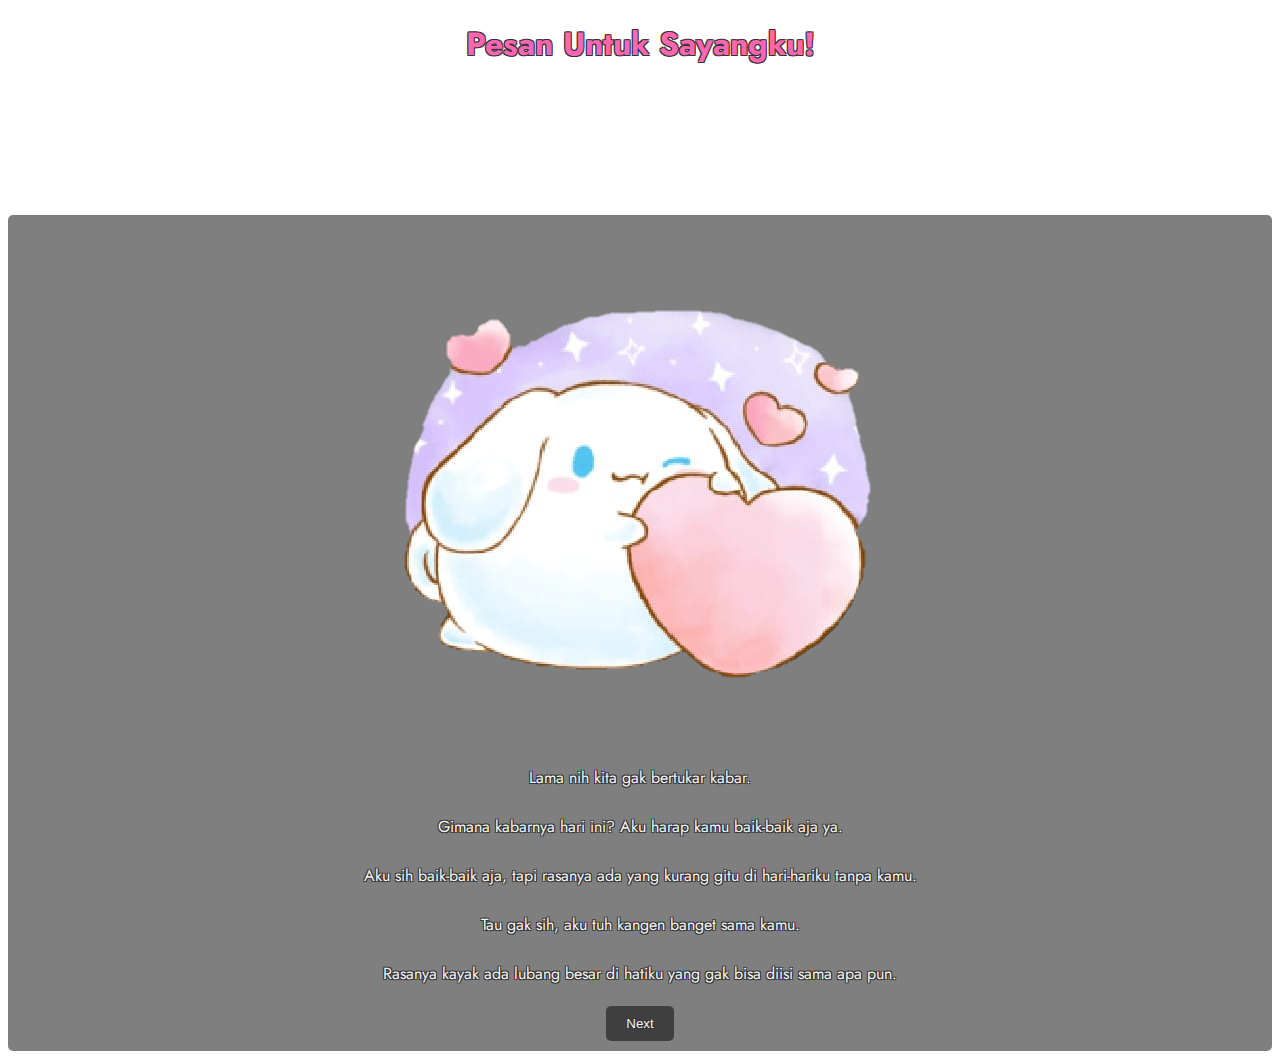
==== pesan.html @ e86bdc5e "new" ====
<!DOCTYPE html>
<html lang="en">
<head>
    <meta charset="UTF-8">
    <meta name="viewport" content="width=device-width, initial-scale=1.0">
    <title>Pesan Untuk Orang Spesial</title>
    <link rel="preconnect" href="https://fonts.googleapis.com">
    <link rel="preconnect" href="https://fonts.gstatic.com" crossorigin>
    <link href="https://fonts.googleapis.com/css2?family=Jost:wght@500&display=swap" rel="stylesheet">
    <link rel="stylesheet" href="styles.css">
</head>
<body>

<div id="container">
    <h1>Pesan Untuk Sayangku!</h1>
    <div id="messageContainer" class="container">
        <div id="pesan1" class="pesan">
            <img class="sticker" src="1712618031088.png" alt="Sticker or GIF">
            <p>Lama nih kita gak bertukar kabar. 
            <p>Gimana kabarnya hari ini? Aku harap kamu baik-baik aja ya.</p>
            <p>Aku sih baik-baik aja, tapi rasanya ada yang kurang gitu di hari-hariku tanpa kamu.</p>
            <p>Tau gak sih, aku tuh kangen banget sama kamu.</p>
            <p>Rasanya kayak ada lubang besar di hatiku yang gak bisa diisi sama apa pun.</p>
            <button onclick="tampilkanPesan(2)">Next</button>
        </div>
        <div id="pesan2" class="pesan" style="display: none;">
            <p>Setiap pagi, pas aku bangun tidur, yang pertama kali terlintas di benakku adalah wajah cantikmu.</p>
            <p>Aku masih inget banget gimana senyum kamu yang menawan itu bisa bikin hatiku meleleh.</p>
            <p>Aku kangen banget sama ketawamu yang lucu, yang selalu bisa bikin aku lupa sama semua masalahku.</p>
            <p>Aku kangen sama pipimu yang gemesin, yang selalu ingin aku cubit.</p>
            <p>Aku kangen sama semua hal tentang kamu, dari ujung rambut sampe ujung kaki.</p>
            <button onclick="tampilkanPesan(3)">Next</button>
        </div>
        <div id="pesan3" class="pesan" style="display: none;">
            <p>Setiap menit, setiap detik, rasanya kayak berabad-abad kalo gak ada kamu.</p>
            <p>Waktu terasa begitu lambat dan membosankan tanpamu.</p>
            <p>Aku gak bisa fokus ngerjain apa pun, soalnya yang ada di pikiran aku cuma kamu.</p>
            <p>Kamu tuh kayak oksigen buat aku.</p>
            <p>Gak bisa hidup tanpamu.</p>
            <button onclick="tampilkanPesan(4)">Next</button>
        </div>
        <div id="pesan4" class="pesan" style="display: none;">
            <p>Setiap aku liat langit, aku selalu inget sama kamu.</p>
            <p>Soalnya, senyuman kamu tuh secerah langit biru.</p>
            <p>Setiap aku liat bunga, aku selalu inget sama kamu.</p>
            <p>Soalnya, kecantikan kamu tuh melebihi indahnya bunga-bunga.</p>
            <button onclick="tampilkanPesan(5)">Next</button>
        </div>
        <div id="pesan5" class="pesan" style="display: none;">
            <p>Sayang, kamu tuh selalu ada di pikiran aku. 
            <p>Dari pagi sampe malam, dari bangun tidur sampe mimpi indah yang ada di pikiran aku cuma kamu.</p>
            <p>Aku gak tau gimana cara ngungkapin rasa kangen aku ini.</p>
            <p>Rasanya kayak semua kata-kata di dunia gak cukup untuk ngegambarin gimana kangennya aku sama kamu.</p>
            <button onclick="tampilkanPesan(6)">Next</button>
        </div>
        <div id="pesan6" class="pesan" style="display: none;">
            <p>Yang aku tau, aku sayang banget sama kamu. 
            <p>Aku cinta banget sama kamu.</p>
            <p>Cintaku sama kamu tuh kayak laut, yang gak ada ujungnya.</p>
            <p>Cintaku sama kamu tuh kayak gunung, yang gak pernah runtuh.</p>
            <p>Cintaku sama kamu tuh kayak langit, yang gak pernah pudar.</p>
            <button onclick="tampilkanPesan(7)">Next</button>
        </div>
        <div id="pesan7" class="pesan" style="display: none;">
            <p>Dan aku gak sabar buat ketemu sama kamu lagi.</p>
            <p>Aku pengen cepet-cepet ngelihat wajah cantikmu, ngerasain pelukan hangatmu, dan ngedengerin suara merdumu.</p>
            <p>Aku udah gak tahan lagi buat jauh-jauh dari kamu.</p>
            <button onclick="tampilkanPesan(8)">Next</button>
        </div>
        <div id="pesan8" class="pesan" style="display: none;">
            <p>Aku tau, mungkin aku gak selalu bisa bikin kamu bahagia.</p>
            <p>Tapi, percayalah, kamu selalu jadi orang yang paling spesial di hatiku.</p>
            <p>Kamu adalah cinta sejatiku, dan aku gak mau kehilangan kamu.</p>
            <p>Aku janji, aku bakal selalu setia dan jaga kamu.</p>
            <p>Aku bakal selalu ada buat kamu, di saat senang maupun di saat susah.</p>
            <button onclick="tampilkanPesan(9)">Next</button>
        </div>
        <div id="pesan9" class="pesan" style="display: none;">
            <p>Sebentar lagi kita bakal ketemu, kan?</p>
            <button onclick="tampilkanPesan(11, true)">Iya</button>
            <button onclick="tampilkanPesan(10, false)">Tidak</button>
        </div>
        <div id="pesan10" class="pesan" style="display: none;">
            <img class="sticker" src="sedih.jpeg" alt="Sticker or GIF">
            <h2>Udah gak ada feeling lagi ya sama aku?</h2>
            <p>Tapi gak apa-apa, aku akan tetap setia sama kamu.</p>
            <p>Aku harap perasaanmu cepet balik lagi ke aku.</p>
            <p>Tetap semangat ya!</p>
        </div>
        <div id="pesan11" class="pesan" style="display: none;">
            <img class="sticker" src="happy.jpeg" alt="Sticker or GIF">
            <h3>Aku gak sabar banget buat ngelihat kamu lagi.</h3>
            <p>Aku janji, aku bakal selalu setia dan jaga kamu.</p>
        </div>
    </div>
</div>

<script src="script.js"></script>

</body>
</html>
---- styles.css ----
body {
    font-family: 'Jost', sans-serif; /* Menggunakan font 'Jost' */
    background: url('bg.png');
    background-repeat: no-repeat;
    background-size: cover;
    color: whitesmoke; /* warna teks */
    text-align: center;
}

h1 {
    color: #ff66b2; /* warna teks judul */
    padding-bottom: 10%;
    text-shadow: 
    -1px -1px 0 #333,  
     1px -1px 0 #333,
    -1px  1px 0 #333,
     1px  1px 0 #333; /* Outline */
}

h2 {
    color: #ffffff; /* warna teks judul */
    font-size: 200%;
    text-shadow: 
    -1px -1px 0 #333,  
     1px -1px 0 #333,
    -1px  1px 0 #333,
     1px  1px 0 #333; /* Outline */
}

h3 {
    color: #ffffff; /* warna teks judul */
    font-size: 200%;
    text-shadow: 
    -1px -1px 0 #333,  
     1px -1px 0 #333,
    -1px  1px 0 #333,
     1px  1px 0 #333; /* Outline */
}


.pesan {
    padding: 10px 5%;
}

.pesan p {
    padding: 5px;
}

#messageContainer {
    border-radius: 5px;
    background: linear-gradient(145deg, rgba(0, 0, 0, 0.5), rgba(0, 0, 0, 0.5)); /* Gunakan nilai alpha 0.5 untuk 50% transparansi */
    text-shadow: 
    -1px -1px 0 #333,  
     1px -1px 0 #333,
    -1px  1px 0 #333,
     1px  1px 0 #333; /* Outline */
}

button {
    background: linear-gradient(145deg, rgba(0, 0, 0, 0.5), rgba(0, 0, 0, 0.5)); /* Gunakan nilai alpha 0.5 untuk 50% transparansi */
    color: whitesmoke; /* warna teks tombol */
    text-shadow: 
    -1px -1px 0 #333,  
     1px -1px 0 #333,
    -1px  1px 0 #333,
     1px  1px 0 #333; /* Outline */
    transform: translateX(-0%); /* Geser tombol sejauh setengah lebarnya ke kiri */
    padding: 10px 20px;
    border: none;
    cursor: pointer;
    border-radius: 5px;
}

a {
    background-color: #333;
    display: inline-block;
    padding: 5px 10px;
    color: rgb(255, 0, 0);
    border-radius: 5px;
}


button:hover {
    background-color: black;
    color: whitesmoke;
}

button:focus {
    outline: none;
}
.sticker {
    max-width: 50%;
    height: auto;
    margin-bottom: 2px;
}

@media screen and (orientation: portrait) {
    iframe,
    object,
    embed {
      width: 100%;
      height: 100%;
    }
  }
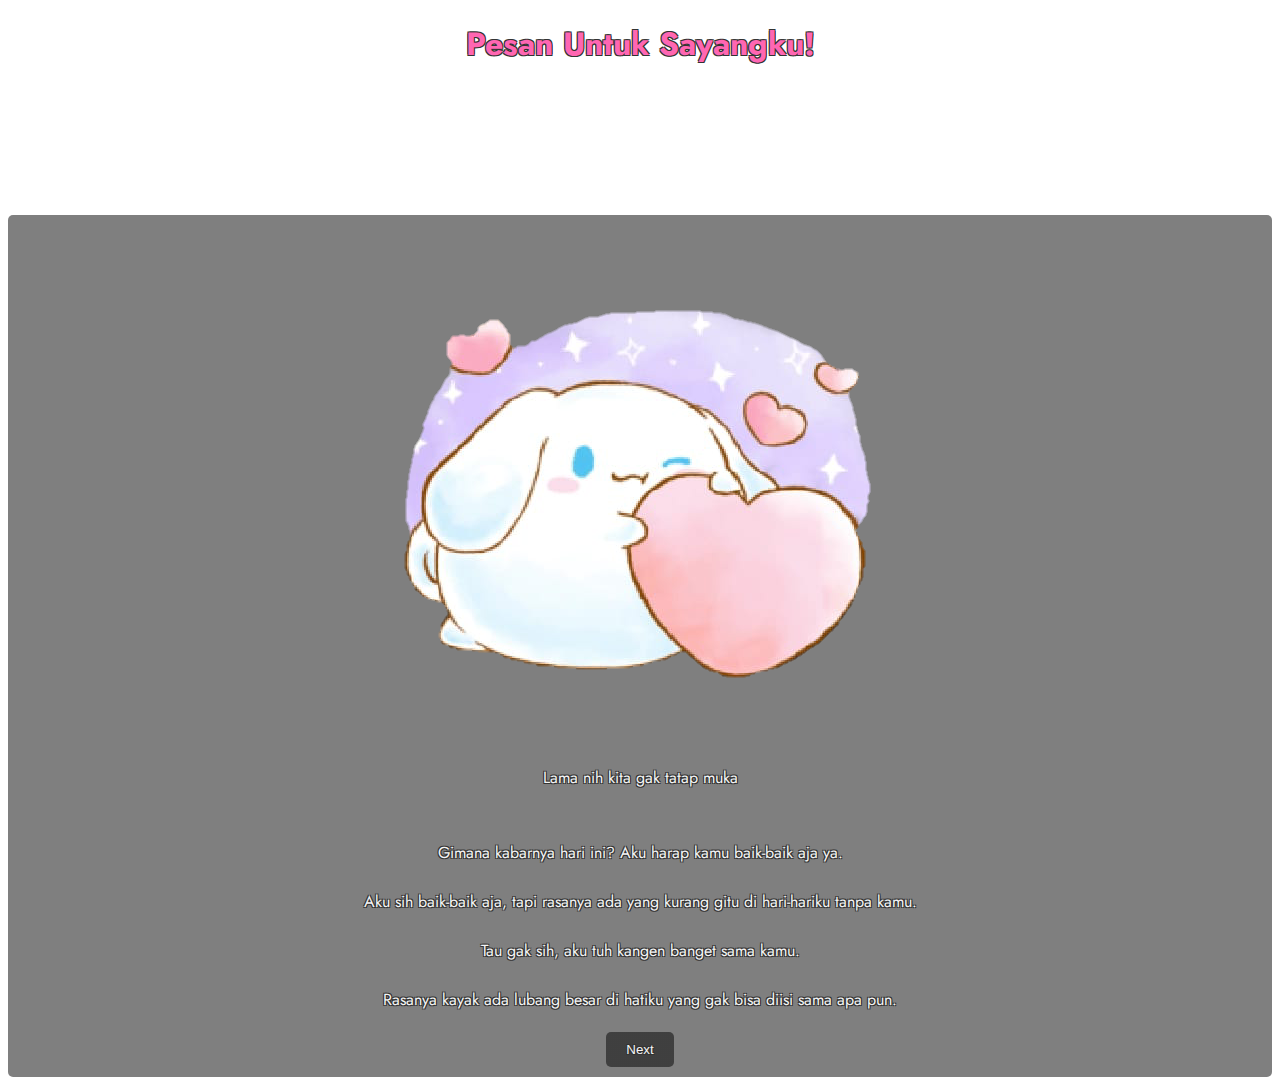
==== commit e6aedddc: "Update pesan.html" ====
--- a/pesan.html
+++ b/pesan.html
@@ -1,3 +1,4 @@
+
 <!DOCTYPE html>
 <html lang="en">
 <head>
@@ -16,7 +17,7 @@
     <div id="messageContainer" class="container">
         <div id="pesan1" class="pesan">
             <img class="sticker" src="1712618031088.png" alt="Sticker or GIF">
-            <p>Lama nih kita gak bertukar kabar. 
+            <p>Lama nih kita gak tatap muka<p> 
             <p>Gimana kabarnya hari ini? Aku harap kamu baik-baik aja ya.</p>
             <p>Aku sih baik-baik aja, tapi rasanya ada yang kurang gitu di hari-hariku tanpa kamu.</p>
             <p>Tau gak sih, aku tuh kangen banget sama kamu.</p>
@@ -98,4 +99,4 @@
 <script src="script.js"></script>
 
 </body>
-</html>+</html>
